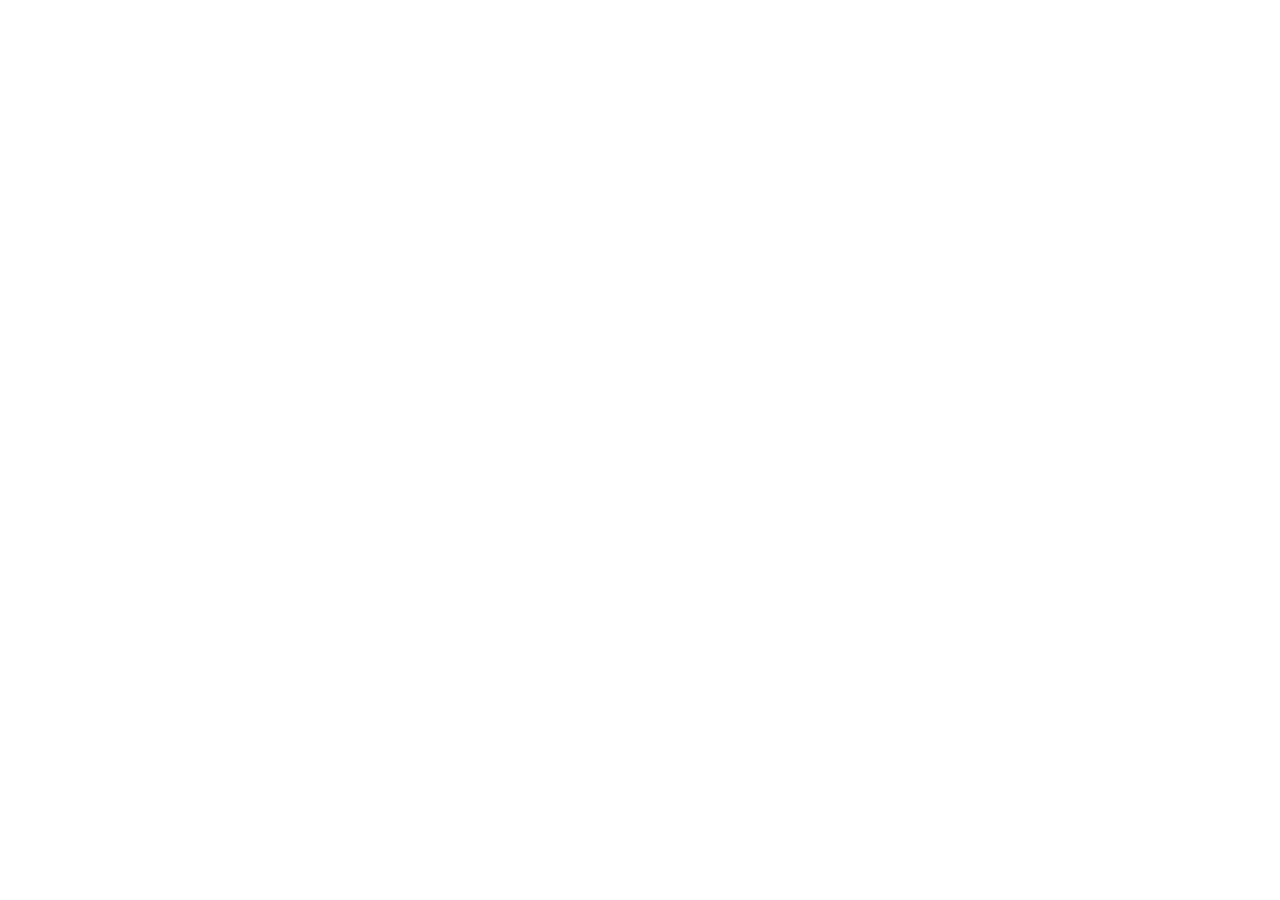
==== g3 architects.html @ b826c624 "first" ====
<!DOCTYPE html>
<html lang="en">
<head>
    <meta charset="UTF-8">
    <meta name="viewport" content="width=device-width, initial-scale=1.0">
    <title>G3 architects</title>
    <link rel="stylesheet" href="styles.css">
</head>
<body>
    
</body>
</html>
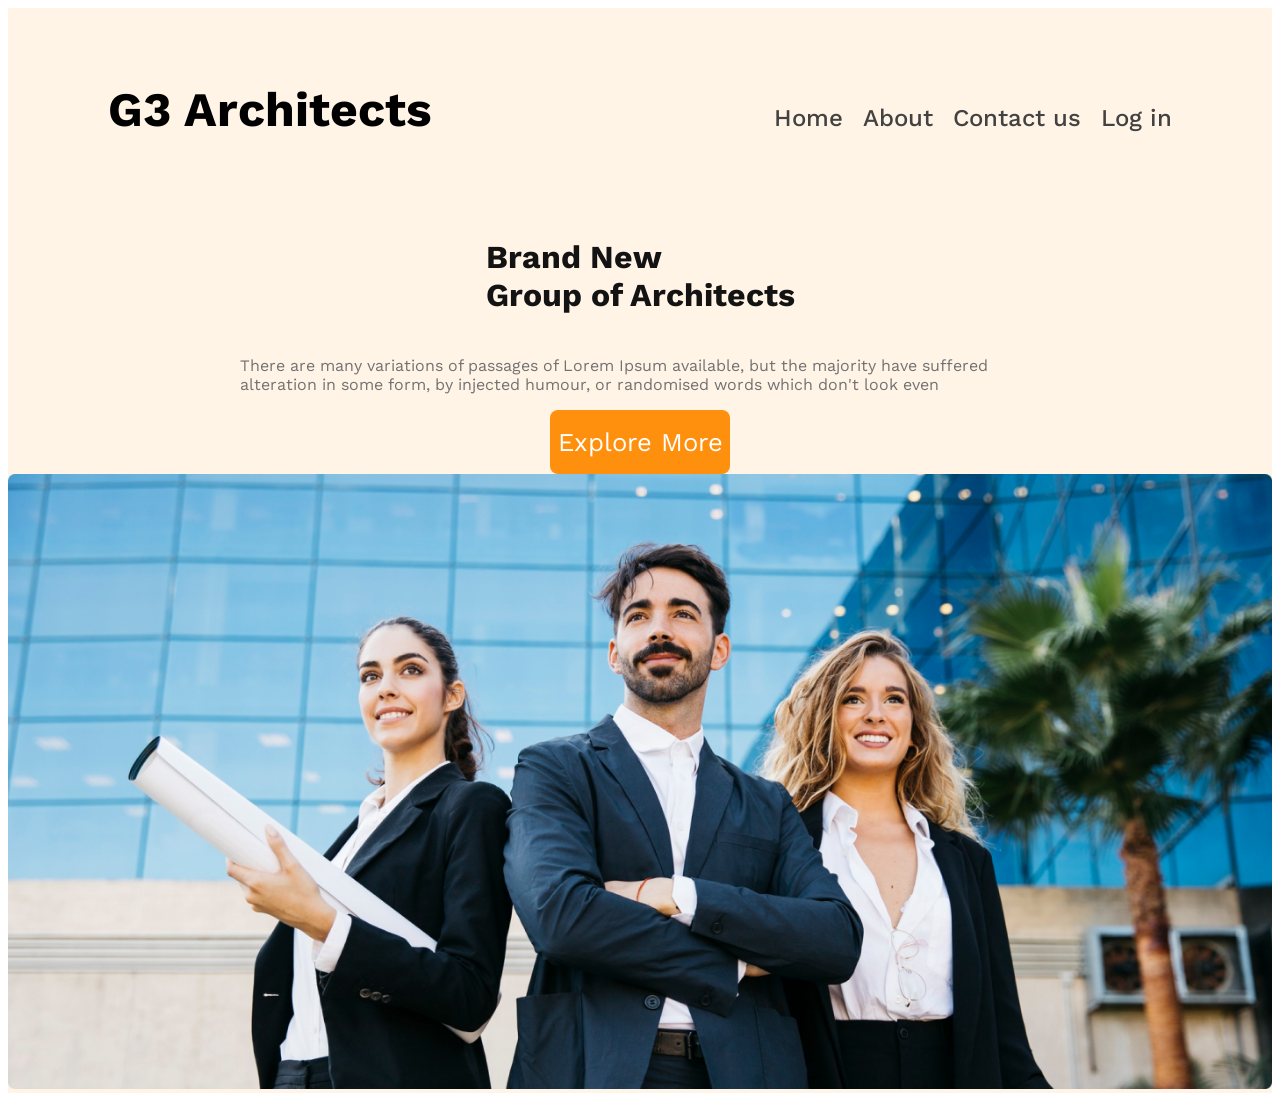
==== commit d9d68022: "new" ====
--- a/g3 architects.html
+++ b/g3 architects.html
@@ -7,6 +7,31 @@
     <link rel="stylesheet" href="styles.css">
 </head>
 <body>
+    <header>
+        <nav>
+            <h3 class="nav-text">G3 Architects</h3>
+            <ul>
+                <li><a href="">Home</a></li>
+                <li><a href="">About</a></li>
+                <li><a href="">Contact us</a></li>
+                <li>
+                    <a href="">Log in</a>
+                </li>
+            </ul>
+        </nav>
+        <div class="banner-container">
+            <h2 class="banner-text">Brand New <br> Group of Architects
+                 </h2>
+                
+                <p class="banner-description">There are many variations of passages of Lorem Ipsum available,
+                     but the majority have suffered alteration in some form, by injected humour, or randomised words
+                      which don't look even</p>
+                      <button class="primary-button">Explore More</button>
+        </div>
+        <div class="banner-img">
+            <img src="images/banner.png" alt="">
+        </div>
+    </header>
     
 </body>
 </html>
--- a/styles.css
+++ b/styles.css
@@ -0,0 +1,89 @@
+@import url('https://fonts.googleapis.com/css2?family=Work+Sans:wght@500;600;700;800&display=swap');
+*{
+    font-family: 'Work Sans', sans-serif;
+    
+}
+header{
+    background-color: rgba(255, 144, 14, 0.10);
+    
+}
+.nav-text{
+    font-weight: 700;
+    font-size: 3rem;
+}
+nav , ul{
+    display: flex;
+}
+nav{
+    justify-content: space-between;
+    padding: 25px 100px;
+    align-items: baseline;
+}
+ul{
+    list-style: none;
+    text-decoration: none;
+}
+nav>ul>li a{
+    font-size: x-large;
+    text-decoration: none;
+    
+color: #424242;
+font-weight: 500;
+margin:left 10px;
+
+
+}
+nav>ul>li{
+    margin-left: 20px;
+}
+.banner-container{
+    display: flex;
+    flex-direction: column;
+    justify-content: center;
+    align-items: center;
+}
+.banner-text{
+    color: #131313;
+    font-size: 2rem;
+    font-weight: 700;
+}
+.banner-description{
+    color: #727272;
+    font-weight: 400;
+    max-width: 800px;
+}
+header > div > img{
+    width: 100%;
+}
+.primary-button{
+    border-radius: 8px;
+background: #FF900E;
+width: 180px;
+height: 64px;
+color: #FFF;
+font-size: 1.6rem;
+border: none;
+cursor: pointer;
+}
+@media screen and (max-width:576px) {
+nav{
+    flex-direction: column;
+    padding: 10px 10px;
+}
+nav > ul {
+    text-align: center;
+   margin: 0 0;
+   padding: 2px;
+}
+nav > ul > li{
+    margin: 4px;
+    padding: 0;
+}
+.banner-img{
+    width: 100%;
+    max-width: 576px;
+   margin: 5px auto;
+   
+}
+    
+}
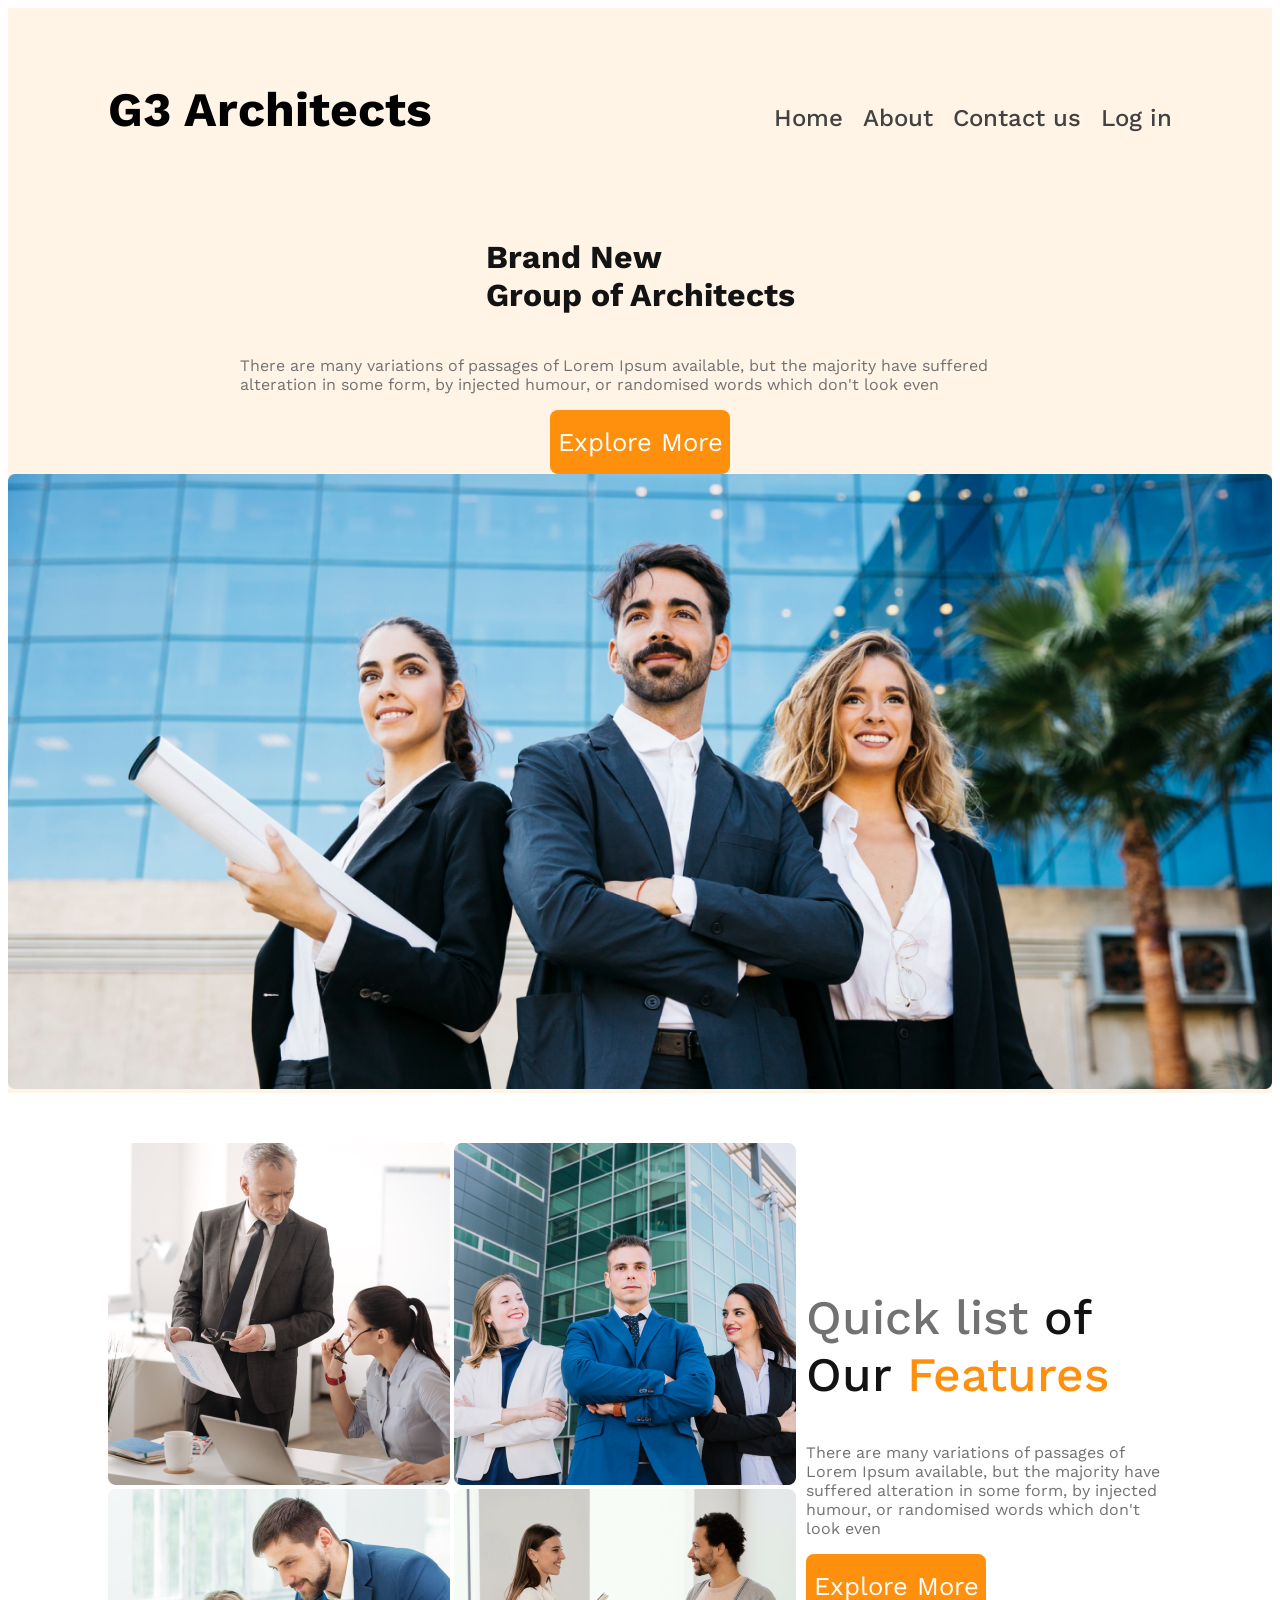
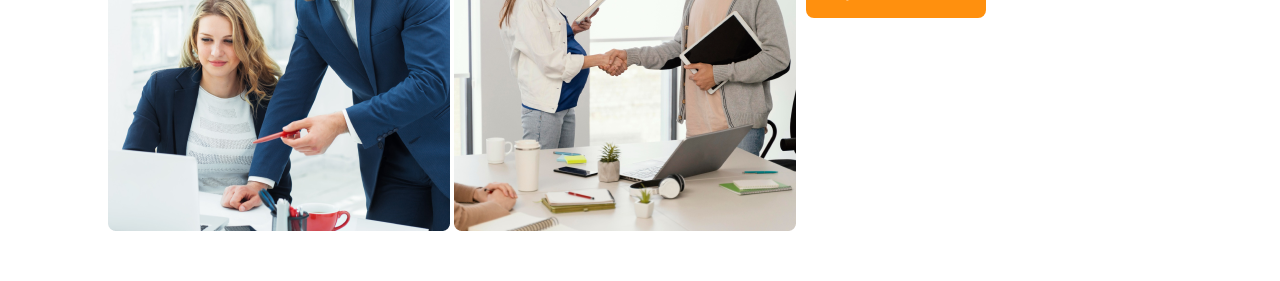
==== commit b557bac9: "first commit" ====
--- a/g3 architects.html
+++ b/g3 architects.html
@@ -32,6 +32,21 @@
             <img src="images/banner.png" alt="">
         </div>
     </header>
+    <div class="page2">
+        <div class="page2img">
+            <img src="images/team1.png" alt="">
+            <img src="images/team2.png" alt="">
+            <img src="images/team3.png" alt="">
+            <img src="images/team4.png" alt="">
+        </div>
+        <div class="page2text-container">
+            <h2 class="page2head">Quick list <span class="of">of Our</span> <span class="features">Features</span></h2>
+            <p class="page2peragraph">There are many variations of passages of Lorem Ipsum available, but the majority have suffered 
+                alteration in some form, by injected humour, 
+                or randomised words which don't look even</p>
+                <button class="primary-button">Explore More</button>
+        </div>
+    </div>
     
 </body>
 </html>
--- a/styles.css
+++ b/styles.css
@@ -65,6 +65,38 @@
 border: none;
 cursor: pointer;
 }
+.of{
+color: #131313;
+}
+.page2head{
+    color: #727272;
+    font-weight: 500;
+    font-size: 3rem;
+}
+.features{
+    color: #FF900E;
+}
+.page2peragraph{
+    color: #727272;
+    font-size: 1rem;
+    font-weight: 400;
+}
+.page2{
+    display: flex;
+    gap: 10px;
+    margin: 50px 100px;
+}
+.page2img{
+    display: grid;
+    grid-template-columns: repeat(2,1fr);
+    grid-template-rows: repeat(2,1fr);
+    gap: 4px;
+}
+
+.page2text-container{
+   margin-top: 10%;
+}
+
 @media screen and (max-width:576px) {
 nav{
     flex-direction: column;
